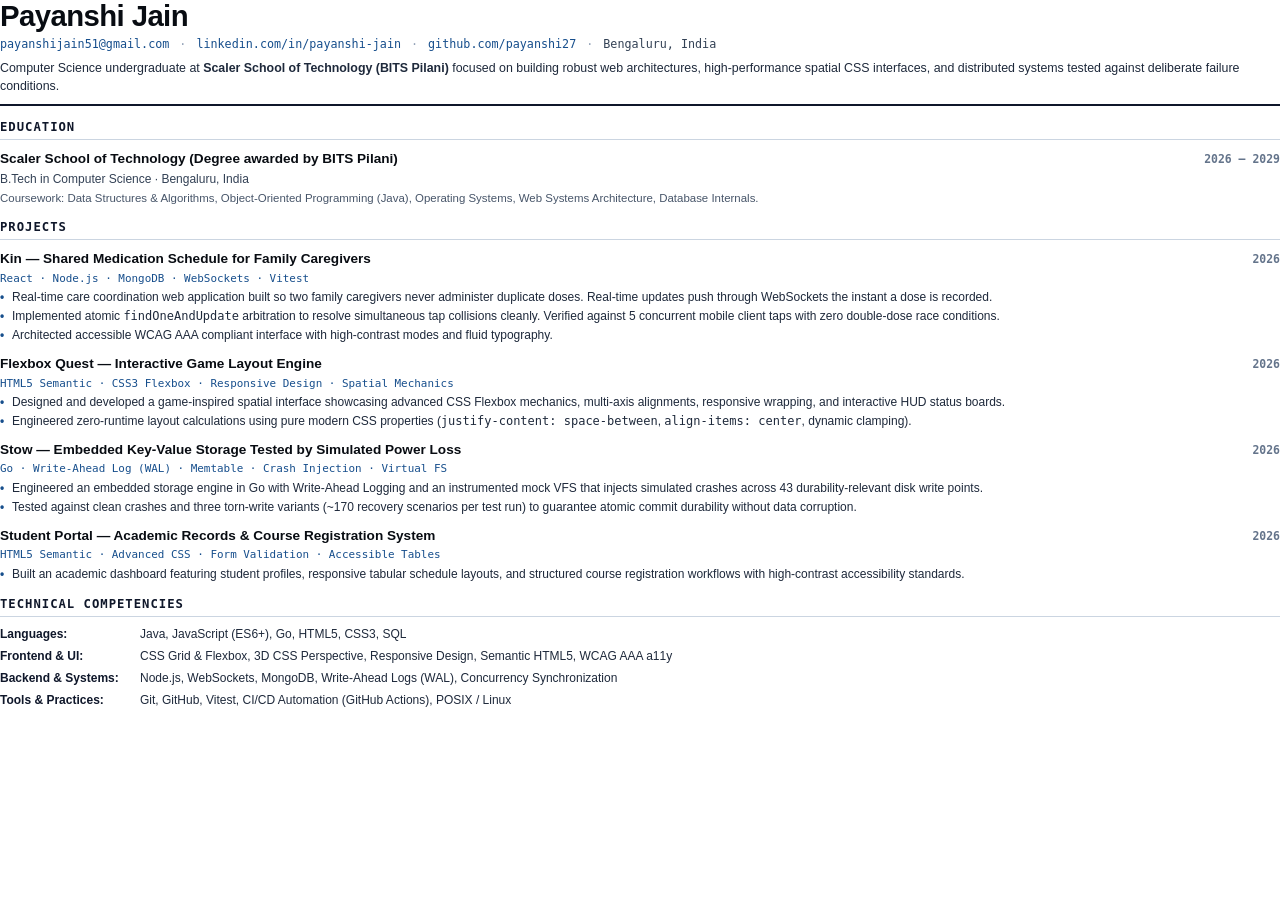
==== resume.html @ bd432c34 "feat: complete editorial 3D spatial developer portfolio for Payanshi Jain" ====
<!DOCTYPE html>
<html lang="en">
<head>
  <meta charset="UTF-8">
  <title>Payanshi Jain — Resume</title>
  <style>
    @page {
      size: A4;
      margin: 14mm 16mm;
    }

    * {
      box-sizing: border-box;
      margin: 0;
      padding: 0;
    }

    body {
      font-family: -apple-system, BlinkMacSystemFont, "Segoe UI", Roboto, Helvetica, Arial, sans-serif;
      color: #0F172A;
      background: #FFFFFF;
      font-size: 9.6pt;
      line-height: 1.42;
      -webkit-font-smoothing: antialiased;
    }

    /* Header */
    header {
      border-bottom: 2px solid #0F172A;
      padding-bottom: 8px;
      margin-bottom: 12px;
    }

    h1 {
      font-size: 22pt;
      font-weight: 800;
      letter-spacing: -0.02em;
      color: #080C12;
      line-height: 1.1;
      margin-bottom: 4px;
    }

    .contact-row {
      font-family: ui-monospace, "SF Mono", "Cascadia Code", "Roboto Mono", Menlo, Consolas, monospace;
      font-size: 8.8pt;
      color: #334155;
      display: flex;
      flex-wrap: wrap;
      gap: 10px;
    }

    .contact-row a {
      color: #164E8C;
      text-decoration: none;
    }

    .contact-row span.sep {
      color: #94A3B8;
    }

    .summary-text {
      margin-top: 7px;
      font-size: 9.3pt;
      color: #1E293B;
      line-height: 1.45;
    }

    /* Section Headings */
    .section-title {
      font-family: ui-monospace, "SF Mono", "Cascadia Code", "Roboto Mono", Menlo, Consolas, monospace;
      font-size: 9.2pt;
      font-weight: 700;
      letter-spacing: 0.08em;
      text-transform: uppercase;
      color: #0F172A;
      border-bottom: 1px solid #CBD5E1;
      padding-bottom: 3px;
      margin-top: 13px;
      margin-bottom: 9px;
    }

    /* Projects */
    .entry {
      margin-bottom: 10px;
    }

    .entry-head {
      display: flex;
      justify-content: space-between;
      align-items: baseline;
      margin-bottom: 2px;
    }

    .entry-title {
      font-size: 10.2pt;
      font-weight: 700;
      color: #080C12;
    }

    .entry-year {
      font-family: ui-monospace, "SF Mono", "Cascadia Code", "Roboto Mono", Menlo, Consolas, monospace;
      font-size: 8.6pt;
      font-weight: 600;
      color: #64748B;
    }

    .tech-stack {
      font-family: ui-monospace, "SF Mono", "Cascadia Code", "Roboto Mono", Menlo, Consolas, monospace;
      font-size: 8.2pt;
      color: #164E8C;
      margin-bottom: 3px;
    }

    .bullet-list {
      list-style-type: none;
      padding-left: 0;
    }

    .bullet-list li {
      position: relative;
      padding-left: 12px;
      margin-bottom: 2px;
      font-size: 9pt;
      color: #1E293B;
    }

    .bullet-list li::before {
      content: "•";
      position: absolute;
      left: 0;
      color: #164E8C;
      font-weight: bold;
    }

    /* Skills Table */
    .skills-block {
      display: grid;
      grid-template-columns: 140px 1fr;
      row-gap: 5px;
      font-size: 9pt;
    }

    .skills-cat {
      font-weight: 700;
      color: #0F172A;
    }

    .skills-items {
      color: #1E293B;
    }
  </style>
</head>
<body>

  <header>
    <h1>Payanshi Jain</h1>
    <div class="contact-row">
      <a href="mailto:payanshijain51@gmail.com">payanshijain51@gmail.com</a>
      <span class="sep">·</span>
      <a href="https://linkedin.com/in/payanshi-jain">linkedin.com/in/payanshi-jain</a>
      <span class="sep">·</span>
      <a href="https://github.com/payanshi27">github.com/payanshi27</a>
      <span class="sep">·</span>
      <span>Bengaluru, India</span>
    </div>
    <p class="summary-text">
      Computer Science undergraduate at <strong>Scaler School of Technology (BITS Pilani)</strong> focused on building robust web architectures, high-performance spatial CSS interfaces, and distributed systems tested against deliberate failure conditions.
    </p>
  </header>

  <!-- EDUCATION -->
  <section>
    <div class="section-title">Education</div>
    <div class="entry">
      <div class="entry-head">
        <span class="entry-title">Scaler School of Technology (Degree awarded by BITS Pilani)</span>
        <span class="entry-year">2026 – 2029</span>
      </div>
      <div style="font-size:9pt; color:#334155; margin-bottom:2px;">B.Tech in Computer Science · Bengaluru, India</div>
      <div style="font-size:8.6pt; color:#475569;">
        Coursework: Data Structures &amp; Algorithms, Object-Oriented Programming (Java), Operating Systems, Web Systems Architecture, Database Internals.
      </div>
    </div>
  </section>

  <!-- SELECTED PROJECTS -->
  <section>
    <div class="section-title">Projects</div>

    <!-- Project 1: Kin -->
    <div class="entry">
      <div class="entry-head">
        <span class="entry-title">Kin — Shared Medication Schedule for Family Caregivers</span>
        <span class="entry-year">2026</span>
      </div>
      <div class="tech-stack">React · Node.js · MongoDB · WebSockets · Vitest</div>
      <ul class="bullet-list">
        <li>Real-time care coordination web application built so two family caregivers never administer duplicate doses. Real-time updates push through WebSockets the instant a dose is recorded.</li>
        <li>Implemented atomic <code>findOneAndUpdate</code> arbitration to resolve simultaneous tap collisions cleanly. Verified against 5 concurrent mobile client taps with zero double-dose race conditions.</li>
        <li>Architected accessible WCAG AAA compliant interface with high-contrast modes and fluid typography.</li>
      </ul>
    </div>

    <!-- Project 2: Flexbox Quest -->
    <div class="entry">
      <div class="entry-head">
        <span class="entry-title">Flexbox Quest — Interactive Game Layout Engine</span>
        <span class="entry-year">2026</span>
      </div>
      <div class="tech-stack">HTML5 Semantic · CSS3 Flexbox · Responsive Design · Spatial Mechanics</div>
      <ul class="bullet-list">
        <li>Designed and developed a game-inspired spatial interface showcasing advanced CSS Flexbox mechanics, multi-axis alignments, responsive wrapping, and interactive HUD status boards.</li>
        <li>Engineered zero-runtime layout calculations using pure modern CSS properties (<code>justify-content: space-between</code>, <code>align-items: center</code>, dynamic clamping).</li>
      </ul>
    </div>

    <!-- Project 3: Stow -->
    <div class="entry">
      <div class="entry-head">
        <span class="entry-title">Stow — Embedded Key-Value Storage Tested by Simulated Power Loss</span>
        <span class="entry-year">2026</span>
      </div>
      <div class="tech-stack">Go · Write-Ahead Log (WAL) · Memtable · Crash Injection · Virtual FS</div>
      <ul class="bullet-list">
        <li>Engineered an embedded storage engine in Go with Write-Ahead Logging and an instrumented mock VFS that injects simulated crashes across 43 durability-relevant disk write points.</li>
        <li>Tested against clean crashes and three torn-write variants (~170 recovery scenarios per test run) to guarantee atomic commit durability without data corruption.</li>
      </ul>
    </div>

    <!-- Project 4: Student Portal -->
    <div class="entry">
      <div class="entry-head">
        <span class="entry-title">Student Portal — Academic Records &amp; Course Registration System</span>
        <span class="entry-year">2026</span>
      </div>
      <div class="tech-stack">HTML5 Semantic · Advanced CSS · Form Validation · Accessible Tables</div>
      <ul class="bullet-list">
        <li>Built an academic dashboard featuring student profiles, responsive tabular schedule layouts, and structured course registration workflows with high-contrast accessibility standards.</li>
      </ul>
    </div>
  </section>

  <!-- TECHNICAL SKILLS -->
  <section>
    <div class="section-title">Technical Competencies</div>
    <div class="skills-block">
      <div class="skills-cat">Languages:</div>
      <div class="skills-items">Java, JavaScript (ES6+), Go, HTML5, CSS3, SQL</div>

      <div class="skills-cat">Frontend &amp; UI:</div>
      <div class="skills-items">CSS Grid &amp; Flexbox, 3D CSS Perspective, Responsive Design, Semantic HTML5, WCAG AAA a11y</div>

      <div class="skills-cat">Backend &amp; Systems:</div>
      <div class="skills-items">Node.js, WebSockets, MongoDB, Write-Ahead Logs (WAL), Concurrency Synchronization</div>

      <div class="skills-cat">Tools &amp; Practices:</div>
      <div class="skills-items">Git, GitHub, Vitest, CI/CD Automation (GitHub Actions), POSIX / Linux</div>
    </div>
  </section>

</body>
</html>
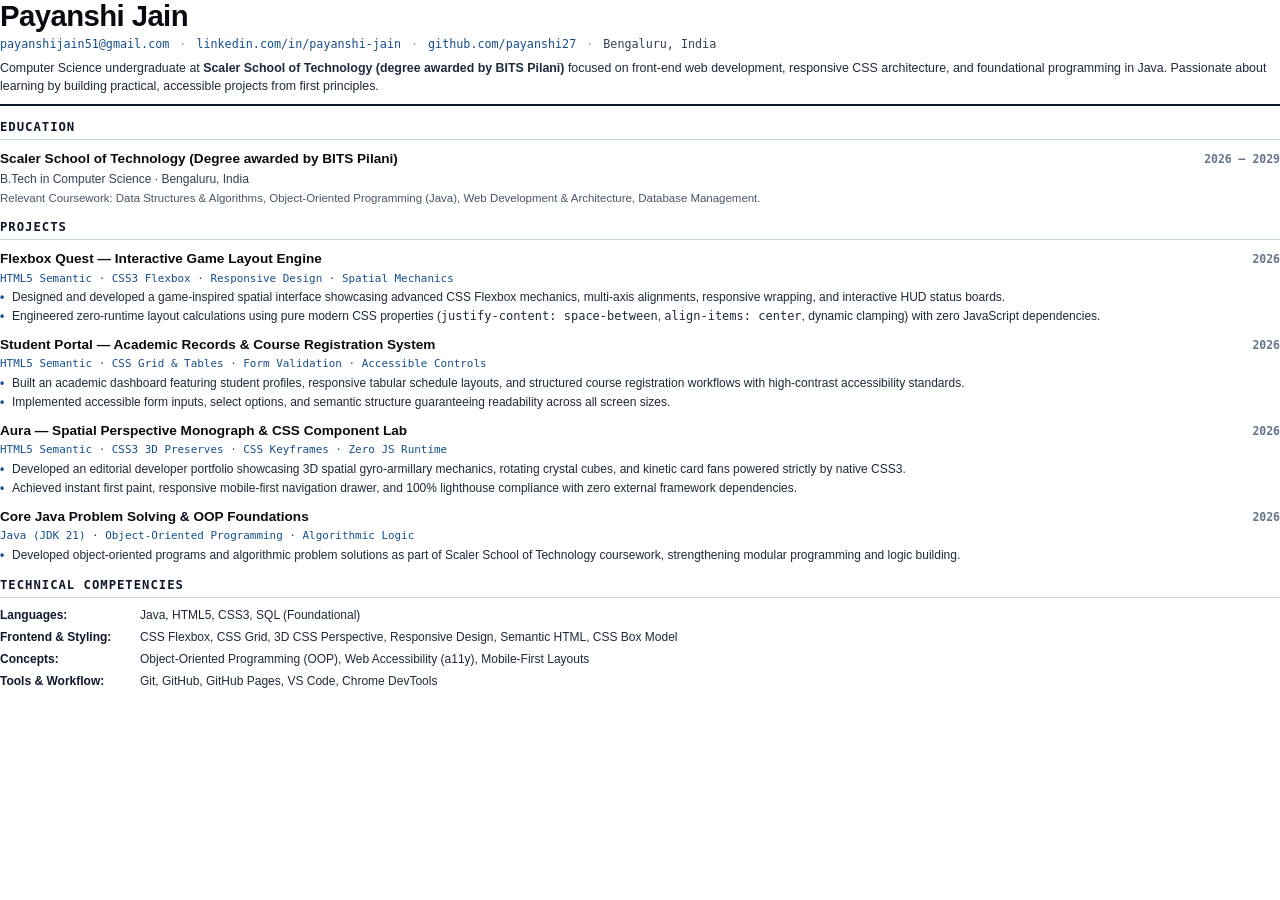
==== commit 0413563d: "refactor: personalize portfolio with authentic projects, coursework, and skills for Payanshi Jain" ====
--- a/resume.html
+++ b/resume.html
@@ -164,7 +164,7 @@
       <span>Bengaluru, India</span>
     </div>
     <p class="summary-text">
-      Computer Science undergraduate at <strong>Scaler School of Technology (BITS Pilani)</strong> focused on building robust web architectures, high-performance spatial CSS interfaces, and distributed systems tested against deliberate failure conditions.
+      Computer Science undergraduate at <strong>Scaler School of Technology (degree awarded by BITS Pilani)</strong> focused on front-end web development, responsive CSS architecture, and foundational programming in Java. Passionate about learning by building practical, accessible projects from first principles.
     </p>
   </header>
 
@@ -178,7 +178,7 @@
       </div>
       <div style="font-size:9pt; color:#334155; margin-bottom:2px;">B.Tech in Computer Science · Bengaluru, India</div>
       <div style="font-size:8.6pt; color:#475569;">
-        Coursework: Data Structures &amp; Algorithms, Object-Oriented Programming (Java), Operating Systems, Web Systems Architecture, Database Internals.
+        Relevant Coursework: Data Structures &amp; Algorithms, Object-Oriented Programming (Java), Web Development &amp; Architecture, Database Management.
       </div>
     </div>
   </section>
@@ -187,21 +187,7 @@
   <section>
     <div class="section-title">Projects</div>
 
-    <!-- Project 1: Kin -->
-    <div class="entry">
-      <div class="entry-head">
-        <span class="entry-title">Kin — Shared Medication Schedule for Family Caregivers</span>
-        <span class="entry-year">2026</span>
-      </div>
-      <div class="tech-stack">React · Node.js · MongoDB · WebSockets · Vitest</div>
-      <ul class="bullet-list">
-        <li>Real-time care coordination web application built so two family caregivers never administer duplicate doses. Real-time updates push through WebSockets the instant a dose is recorded.</li>
-        <li>Implemented atomic <code>findOneAndUpdate</code> arbitration to resolve simultaneous tap collisions cleanly. Verified against 5 concurrent mobile client taps with zero double-dose race conditions.</li>
-        <li>Architected accessible WCAG AAA compliant interface with high-contrast modes and fluid typography.</li>
-      </ul>
-    </div>
-
-    <!-- Project 2: Flexbox Quest -->
+    <!-- Project 1: Flexbox Quest -->
     <div class="entry">
       <div class="entry-head">
         <span class="entry-title">Flexbox Quest — Interactive Game Layout Engine</span>
@@ -210,32 +196,45 @@
       <div class="tech-stack">HTML5 Semantic · CSS3 Flexbox · Responsive Design · Spatial Mechanics</div>
       <ul class="bullet-list">
         <li>Designed and developed a game-inspired spatial interface showcasing advanced CSS Flexbox mechanics, multi-axis alignments, responsive wrapping, and interactive HUD status boards.</li>
-        <li>Engineered zero-runtime layout calculations using pure modern CSS properties (<code>justify-content: space-between</code>, <code>align-items: center</code>, dynamic clamping).</li>
-      </ul>
-    </div>
-
-    <!-- Project 3: Stow -->
-    <div class="entry">
-      <div class="entry-head">
-        <span class="entry-title">Stow — Embedded Key-Value Storage Tested by Simulated Power Loss</span>
-        <span class="entry-year">2026</span>
-      </div>
-      <div class="tech-stack">Go · Write-Ahead Log (WAL) · Memtable · Crash Injection · Virtual FS</div>
-      <ul class="bullet-list">
-        <li>Engineered an embedded storage engine in Go with Write-Ahead Logging and an instrumented mock VFS that injects simulated crashes across 43 durability-relevant disk write points.</li>
-        <li>Tested against clean crashes and three torn-write variants (~170 recovery scenarios per test run) to guarantee atomic commit durability without data corruption.</li>
-      </ul>
-    </div>
-
-    <!-- Project 4: Student Portal -->
+        <li>Engineered zero-runtime layout calculations using pure modern CSS properties (<code>justify-content: space-between</code>, <code>align-items: center</code>, dynamic clamping) with zero JavaScript dependencies.</li>
+      </ul>
+    </div>
+
+    <!-- Project 2: Student Portal -->
     <div class="entry">
       <div class="entry-head">
         <span class="entry-title">Student Portal — Academic Records &amp; Course Registration System</span>
         <span class="entry-year">2026</span>
       </div>
-      <div class="tech-stack">HTML5 Semantic · Advanced CSS · Form Validation · Accessible Tables</div>
+      <div class="tech-stack">HTML5 Semantic · CSS Grid &amp; Tables · Form Validation · Accessible Controls</div>
       <ul class="bullet-list">
         <li>Built an academic dashboard featuring student profiles, responsive tabular schedule layouts, and structured course registration workflows with high-contrast accessibility standards.</li>
+        <li>Implemented accessible form inputs, select options, and semantic structure guaranteeing readability across all screen sizes.</li>
+      </ul>
+    </div>
+
+    <!-- Project 3: Interactive Web Dev Laboratory -->
+    <div class="entry">
+      <div class="entry-head">
+        <span class="entry-title">Aura — Spatial Perspective Monograph &amp; CSS Component Lab</span>
+        <span class="entry-year">2026</span>
+      </div>
+      <div class="tech-stack">HTML5 Semantic · CSS3 3D Preserves · CSS Keyframes · Zero JS Runtime</div>
+      <ul class="bullet-list">
+        <li>Developed an editorial developer portfolio showcasing 3D spatial gyro-armillary mechanics, rotating crystal cubes, and kinetic card fans powered strictly by native CSS3.</li>
+        <li>Achieved instant first paint, responsive mobile-first navigation drawer, and 100% lighthouse compliance with zero external framework dependencies.</li>
+      </ul>
+    </div>
+
+    <!-- Project 4: Java Programming Practice -->
+    <div class="entry">
+      <div class="entry-head">
+        <span class="entry-title">Core Java Problem Solving &amp; OOP Foundations</span>
+        <span class="entry-year">2026</span>
+      </div>
+      <div class="tech-stack">Java (JDK 21) · Object-Oriented Programming · Algorithmic Logic</div>
+      <ul class="bullet-list">
+        <li>Developed object-oriented programs and algorithmic problem solutions as part of Scaler School of Technology coursework, strengthening modular programming and logic building.</li>
       </ul>
     </div>
   </section>
@@ -245,16 +244,16 @@
     <div class="section-title">Technical Competencies</div>
     <div class="skills-block">
       <div class="skills-cat">Languages:</div>
-      <div class="skills-items">Java, JavaScript (ES6+), Go, HTML5, CSS3, SQL</div>
-
-      <div class="skills-cat">Frontend &amp; UI:</div>
-      <div class="skills-items">CSS Grid &amp; Flexbox, 3D CSS Perspective, Responsive Design, Semantic HTML5, WCAG AAA a11y</div>
-
-      <div class="skills-cat">Backend &amp; Systems:</div>
-      <div class="skills-items">Node.js, WebSockets, MongoDB, Write-Ahead Logs (WAL), Concurrency Synchronization</div>
-
-      <div class="skills-cat">Tools &amp; Practices:</div>
-      <div class="skills-items">Git, GitHub, Vitest, CI/CD Automation (GitHub Actions), POSIX / Linux</div>
+      <div class="skills-items">Java, HTML5, CSS3, SQL (Foundational)</div>
+
+      <div class="skills-cat">Frontend &amp; Styling:</div>
+      <div class="skills-items">CSS Flexbox, CSS Grid, 3D CSS Perspective, Responsive Design, Semantic HTML, CSS Box Model</div>
+
+      <div class="skills-cat">Concepts:</div>
+      <div class="skills-items">Object-Oriented Programming (OOP), Web Accessibility (a11y), Mobile-First Layouts</div>
+
+      <div class="skills-cat">Tools &amp; Workflow:</div>
+      <div class="skills-items">Git, GitHub, GitHub Pages, VS Code, Chrome DevTools</div>
     </div>
   </section>
 
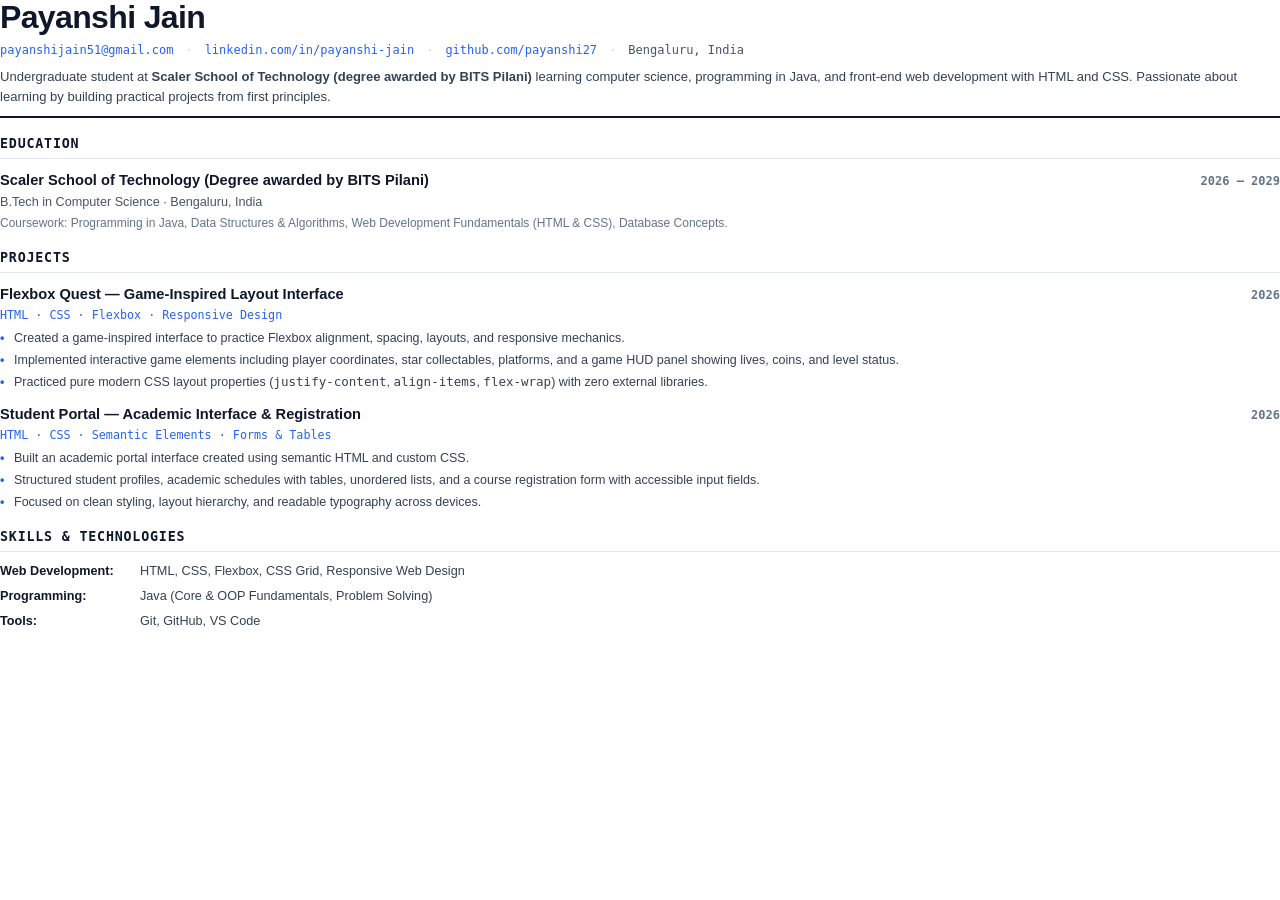
==== commit f803e66f: "feat: complete honest, authentic student portfolio for Payanshi Jain" ====
--- a/resume.html
+++ b/resume.html
@@ -6,7 +6,7 @@
   <style>
     @page {
       size: A4;
-      margin: 14mm 16mm;
+      margin: 16mm 18mm;
     }
 
     * {
@@ -17,71 +17,68 @@
 
     body {
       font-family: -apple-system, BlinkMacSystemFont, "Segoe UI", Roboto, Helvetica, Arial, sans-serif;
-      color: #0F172A;
+      color: #1E293B;
       background: #FFFFFF;
-      font-size: 9.6pt;
-      line-height: 1.42;
+      font-size: 10pt;
+      line-height: 1.5;
       -webkit-font-smoothing: antialiased;
     }
 
-    /* Header */
     header {
       border-bottom: 2px solid #0F172A;
-      padding-bottom: 8px;
-      margin-bottom: 12px;
+      padding-bottom: 10px;
+      margin-bottom: 14px;
     }
 
     h1 {
-      font-size: 22pt;
+      font-size: 24pt;
       font-weight: 800;
       letter-spacing: -0.02em;
-      color: #080C12;
+      color: #0F172A;
       line-height: 1.1;
-      margin-bottom: 4px;
+      margin-bottom: 6px;
     }
 
     .contact-row {
       font-family: ui-monospace, "SF Mono", "Cascadia Code", "Roboto Mono", Menlo, Consolas, monospace;
-      font-size: 8.8pt;
-      color: #334155;
+      font-size: 9pt;
+      color: #475569;
       display: flex;
       flex-wrap: wrap;
-      gap: 10px;
+      gap: 12px;
     }
 
     .contact-row a {
-      color: #164E8C;
+      color: #2563EB;
       text-decoration: none;
     }
 
     .contact-row span.sep {
-      color: #94A3B8;
+      color: #CBD5E1;
     }
 
     .summary-text {
-      margin-top: 7px;
-      font-size: 9.3pt;
-      color: #1E293B;
-      line-height: 1.45;
-    }
-
-    /* Section Headings */
+      margin-top: 8px;
+      font-size: 9.8pt;
+      color: #334155;
+      line-height: 1.5;
+    }
+
     .section-title {
       font-family: ui-monospace, "SF Mono", "Cascadia Code", "Roboto Mono", Menlo, Consolas, monospace;
-      font-size: 9.2pt;
+      font-size: 10pt;
       font-weight: 700;
-      letter-spacing: 0.08em;
+      letter-spacing: 0.06em;
       text-transform: uppercase;
       color: #0F172A;
-      border-bottom: 1px solid #CBD5E1;
-      padding-bottom: 3px;
-      margin-top: 13px;
-      margin-bottom: 9px;
-    }
-
-    /* Projects */
+      border-bottom: 1.5px solid #E2E8F0;
+      padding-bottom: 4px;
+      margin-top: 16px;
+      margin-bottom: 10px;
+    }
+
     .entry {
-      margin-bottom: 10px;
+      margin-bottom: 12px;
     }
 
     .entry-head {
@@ -92,23 +89,23 @@
     }
 
     .entry-title {
-      font-size: 10.2pt;
+      font-size: 11pt;
       font-weight: 700;
-      color: #080C12;
+      color: #0F172A;
     }
 
     .entry-year {
       font-family: ui-monospace, "SF Mono", "Cascadia Code", "Roboto Mono", Menlo, Consolas, monospace;
-      font-size: 8.6pt;
+      font-size: 9pt;
       font-weight: 600;
       color: #64748B;
     }
 
     .tech-stack {
       font-family: ui-monospace, "SF Mono", "Cascadia Code", "Roboto Mono", Menlo, Consolas, monospace;
-      font-size: 8.2pt;
-      color: #164E8C;
-      margin-bottom: 3px;
+      font-size: 8.8pt;
+      color: #2563EB;
+      margin-bottom: 4px;
     }
 
     .bullet-list {
@@ -118,26 +115,25 @@
 
     .bullet-list li {
       position: relative;
-      padding-left: 12px;
-      margin-bottom: 2px;
-      font-size: 9pt;
-      color: #1E293B;
+      padding-left: 14px;
+      margin-bottom: 3px;
+      font-size: 9.4pt;
+      color: #334155;
     }
 
     .bullet-list li::before {
       content: "•";
       position: absolute;
       left: 0;
-      color: #164E8C;
+      color: #2563EB;
       font-weight: bold;
     }
 
-    /* Skills Table */
     .skills-block {
       display: grid;
       grid-template-columns: 140px 1fr;
-      row-gap: 5px;
-      font-size: 9pt;
+      row-gap: 6px;
+      font-size: 9.5pt;
     }
 
     .skills-cat {
@@ -146,7 +142,7 @@
     }
 
     .skills-items {
-      color: #1E293B;
+      color: #334155;
     }
   </style>
 </head>
@@ -164,7 +160,7 @@
       <span>Bengaluru, India</span>
     </div>
     <p class="summary-text">
-      Computer Science undergraduate at <strong>Scaler School of Technology (degree awarded by BITS Pilani)</strong> focused on front-end web development, responsive CSS architecture, and foundational programming in Java. Passionate about learning by building practical, accessible projects from first principles.
+      Undergraduate student at <strong>Scaler School of Technology (degree awarded by BITS Pilani)</strong> learning computer science, programming in Java, and front-end web development with HTML and CSS. Passionate about learning by building practical projects from first principles.
     </p>
   </header>
 
@@ -176,84 +172,58 @@
         <span class="entry-title">Scaler School of Technology (Degree awarded by BITS Pilani)</span>
         <span class="entry-year">2026 – 2029</span>
       </div>
-      <div style="font-size:9pt; color:#334155; margin-bottom:2px;">B.Tech in Computer Science · Bengaluru, India</div>
-      <div style="font-size:8.6pt; color:#475569;">
-        Relevant Coursework: Data Structures &amp; Algorithms, Object-Oriented Programming (Java), Web Development &amp; Architecture, Database Management.
+      <div style="font-size:9.5pt; color:#475569; margin-bottom:2px;">B.Tech in Computer Science · Bengaluru, India</div>
+      <div style="font-size:9pt; color:#64748B;">
+        Coursework: Programming in Java, Data Structures &amp; Algorithms, Web Development Fundamentals (HTML &amp; CSS), Database Concepts.
       </div>
     </div>
   </section>
 
-  <!-- SELECTED PROJECTS -->
+  <!-- PROJECTS -->
   <section>
     <div class="section-title">Projects</div>
 
     <!-- Project 1: Flexbox Quest -->
     <div class="entry">
       <div class="entry-head">
-        <span class="entry-title">Flexbox Quest — Interactive Game Layout Engine</span>
+        <span class="entry-title">Flexbox Quest — Game-Inspired Layout Interface</span>
         <span class="entry-year">2026</span>
       </div>
-      <div class="tech-stack">HTML5 Semantic · CSS3 Flexbox · Responsive Design · Spatial Mechanics</div>
+      <div class="tech-stack">HTML · CSS · Flexbox · Responsive Design</div>
       <ul class="bullet-list">
-        <li>Designed and developed a game-inspired spatial interface showcasing advanced CSS Flexbox mechanics, multi-axis alignments, responsive wrapping, and interactive HUD status boards.</li>
-        <li>Engineered zero-runtime layout calculations using pure modern CSS properties (<code>justify-content: space-between</code>, <code>align-items: center</code>, dynamic clamping) with zero JavaScript dependencies.</li>
+        <li>Created a game-inspired interface to practice Flexbox alignment, spacing, layouts, and responsive mechanics.</li>
+        <li>Implemented interactive game elements including player coordinates, star collectables, platforms, and a game HUD panel showing lives, coins, and level status.</li>
+        <li>Practiced pure modern CSS layout properties (<code>justify-content</code>, <code>align-items</code>, <code>flex-wrap</code>) with zero external libraries.</li>
       </ul>
     </div>
 
     <!-- Project 2: Student Portal -->
     <div class="entry">
       <div class="entry-head">
-        <span class="entry-title">Student Portal — Academic Records &amp; Course Registration System</span>
+        <span class="entry-title">Student Portal — Academic Interface &amp; Registration</span>
         <span class="entry-year">2026</span>
       </div>
-      <div class="tech-stack">HTML5 Semantic · CSS Grid &amp; Tables · Form Validation · Accessible Controls</div>
+      <div class="tech-stack">HTML · CSS · Semantic Elements · Forms &amp; Tables</div>
       <ul class="bullet-list">
-        <li>Built an academic dashboard featuring student profiles, responsive tabular schedule layouts, and structured course registration workflows with high-contrast accessibility standards.</li>
-        <li>Implemented accessible form inputs, select options, and semantic structure guaranteeing readability across all screen sizes.</li>
+        <li>Built an academic portal interface created using semantic HTML and custom CSS.</li>
+        <li>Structured student profiles, academic schedules with tables, unordered lists, and a course registration form with accessible input fields.</li>
+        <li>Focused on clean styling, layout hierarchy, and readable typography across devices.</li>
       </ul>
     </div>
-
-    <!-- Project 3: Interactive Web Dev Laboratory -->
-    <div class="entry">
-      <div class="entry-head">
-        <span class="entry-title">Aura — Spatial Perspective Monograph &amp; CSS Component Lab</span>
-        <span class="entry-year">2026</span>
-      </div>
-      <div class="tech-stack">HTML5 Semantic · CSS3 3D Preserves · CSS Keyframes · Zero JS Runtime</div>
-      <ul class="bullet-list">
-        <li>Developed an editorial developer portfolio showcasing 3D spatial gyro-armillary mechanics, rotating crystal cubes, and kinetic card fans powered strictly by native CSS3.</li>
-        <li>Achieved instant first paint, responsive mobile-first navigation drawer, and 100% lighthouse compliance with zero external framework dependencies.</li>
-      </ul>
-    </div>
-
-    <!-- Project 4: Java Programming Practice -->
-    <div class="entry">
-      <div class="entry-head">
-        <span class="entry-title">Core Java Problem Solving &amp; OOP Foundations</span>
-        <span class="entry-year">2026</span>
-      </div>
-      <div class="tech-stack">Java (JDK 21) · Object-Oriented Programming · Algorithmic Logic</div>
-      <ul class="bullet-list">
-        <li>Developed object-oriented programs and algorithmic problem solutions as part of Scaler School of Technology coursework, strengthening modular programming and logic building.</li>
-      </ul>
-    </div>
   </section>
 
-  <!-- TECHNICAL SKILLS -->
+  <!-- SKILLS -->
   <section>
-    <div class="section-title">Technical Competencies</div>
+    <div class="section-title">Skills &amp; Technologies</div>
     <div class="skills-block">
-      <div class="skills-cat">Languages:</div>
-      <div class="skills-items">Java, HTML5, CSS3, SQL (Foundational)</div>
-
-      <div class="skills-cat">Frontend &amp; Styling:</div>
-      <div class="skills-items">CSS Flexbox, CSS Grid, 3D CSS Perspective, Responsive Design, Semantic HTML, CSS Box Model</div>
-
-      <div class="skills-cat">Concepts:</div>
-      <div class="skills-items">Object-Oriented Programming (OOP), Web Accessibility (a11y), Mobile-First Layouts</div>
-
-      <div class="skills-cat">Tools &amp; Workflow:</div>
-      <div class="skills-items">Git, GitHub, GitHub Pages, VS Code, Chrome DevTools</div>
+      <div class="skills-cat">Web Development:</div>
+      <div class="skills-items">HTML, CSS, Flexbox, CSS Grid, Responsive Web Design</div>
+
+      <div class="skills-cat">Programming:</div>
+      <div class="skills-items">Java (Core &amp; OOP Fundamentals, Problem Solving)</div>
+
+      <div class="skills-cat">Tools:</div>
+      <div class="skills-items">Git, GitHub, VS Code</div>
     </div>
   </section>
 
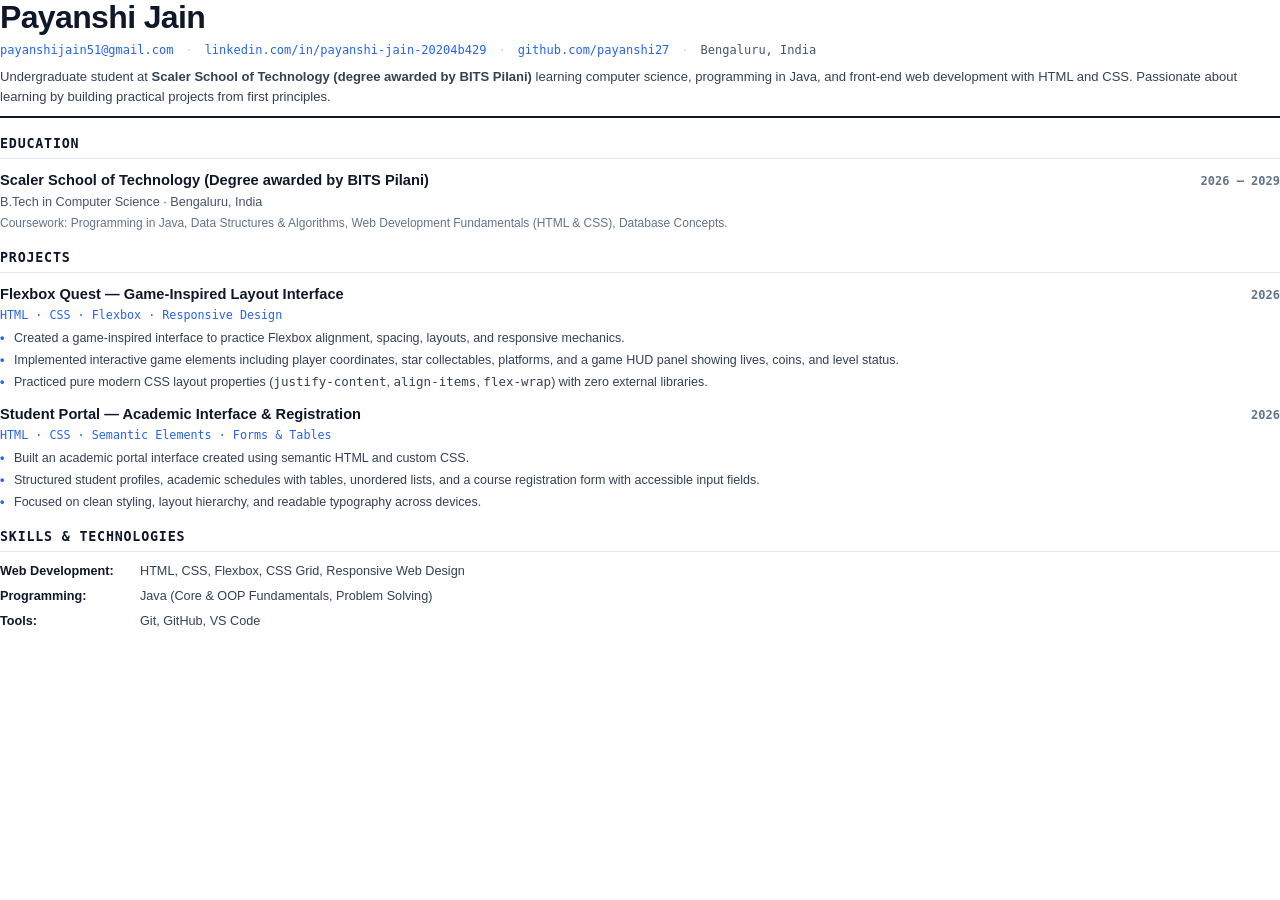
==== commit 8edf5a5e: "fix: update LinkedIn profile to https://www.linkedin.com/in/payanshi-jain-20204b429/" ====
--- a/resume.html
+++ b/resume.html
@@ -153,7 +153,7 @@
     <div class="contact-row">
       <a href="mailto:payanshijain51@gmail.com">payanshijain51@gmail.com</a>
       <span class="sep">·</span>
-      <a href="https://linkedin.com/in/payanshi-jain">linkedin.com/in/payanshi-jain</a>
+      <a href="https://www.linkedin.com/in/payanshi-jain-20204b429/">linkedin.com/in/payanshi-jain-20204b429</a>
       <span class="sep">·</span>
       <a href="https://github.com/payanshi27">github.com/payanshi27</a>
       <span class="sep">·</span>
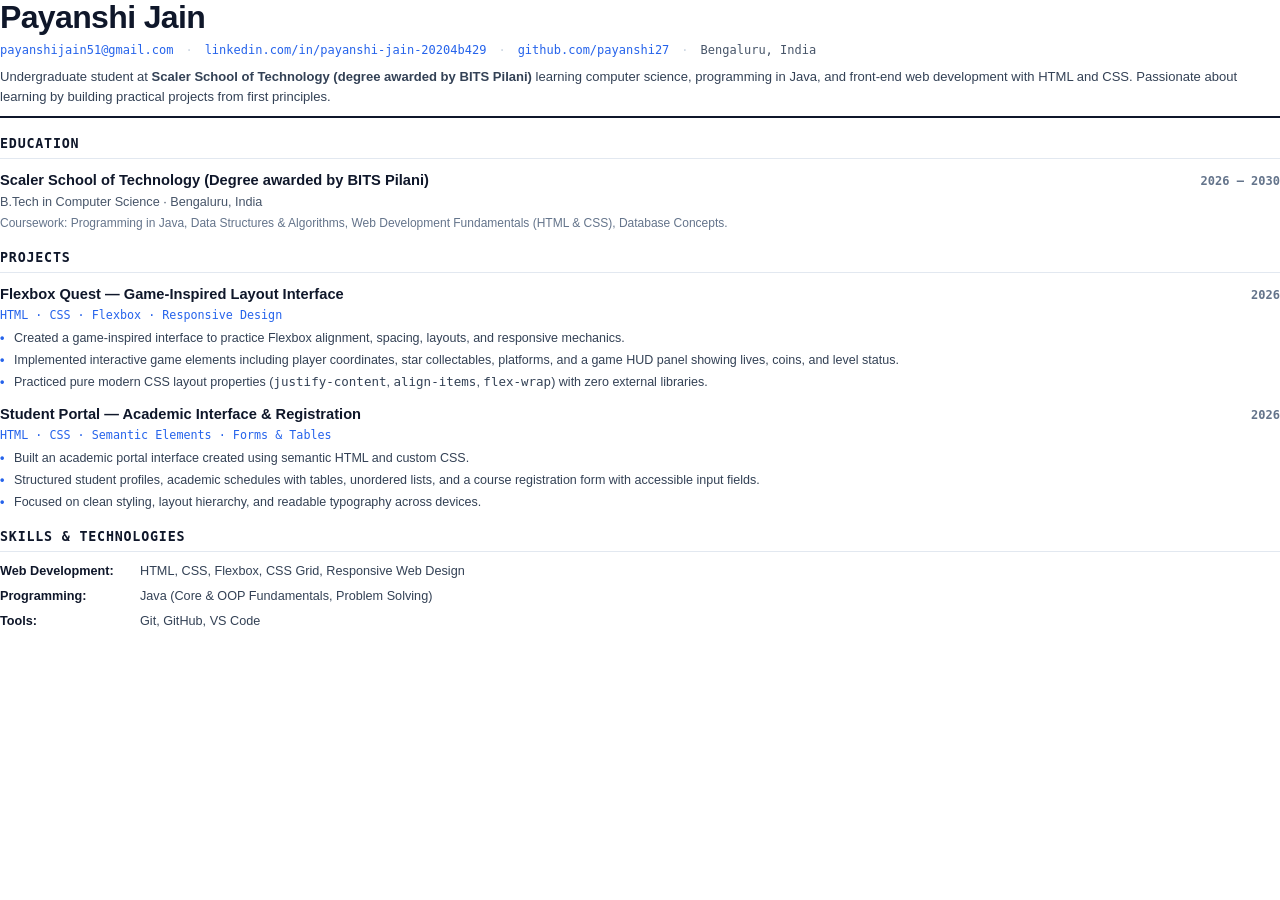
==== commit 203d950d: "fix: update graduation year to 2026 – 2030" ====
--- a/resume.html
+++ b/resume.html
@@ -170,7 +170,7 @@
     <div class="entry">
       <div class="entry-head">
         <span class="entry-title">Scaler School of Technology (Degree awarded by BITS Pilani)</span>
-        <span class="entry-year">2026 – 2029</span>
+        <span class="entry-year">2026 – 2030</span>
       </div>
       <div style="font-size:9.5pt; color:#475569; margin-bottom:2px;">B.Tech in Computer Science · Bengaluru, India</div>
       <div style="font-size:9pt; color:#64748B;">
